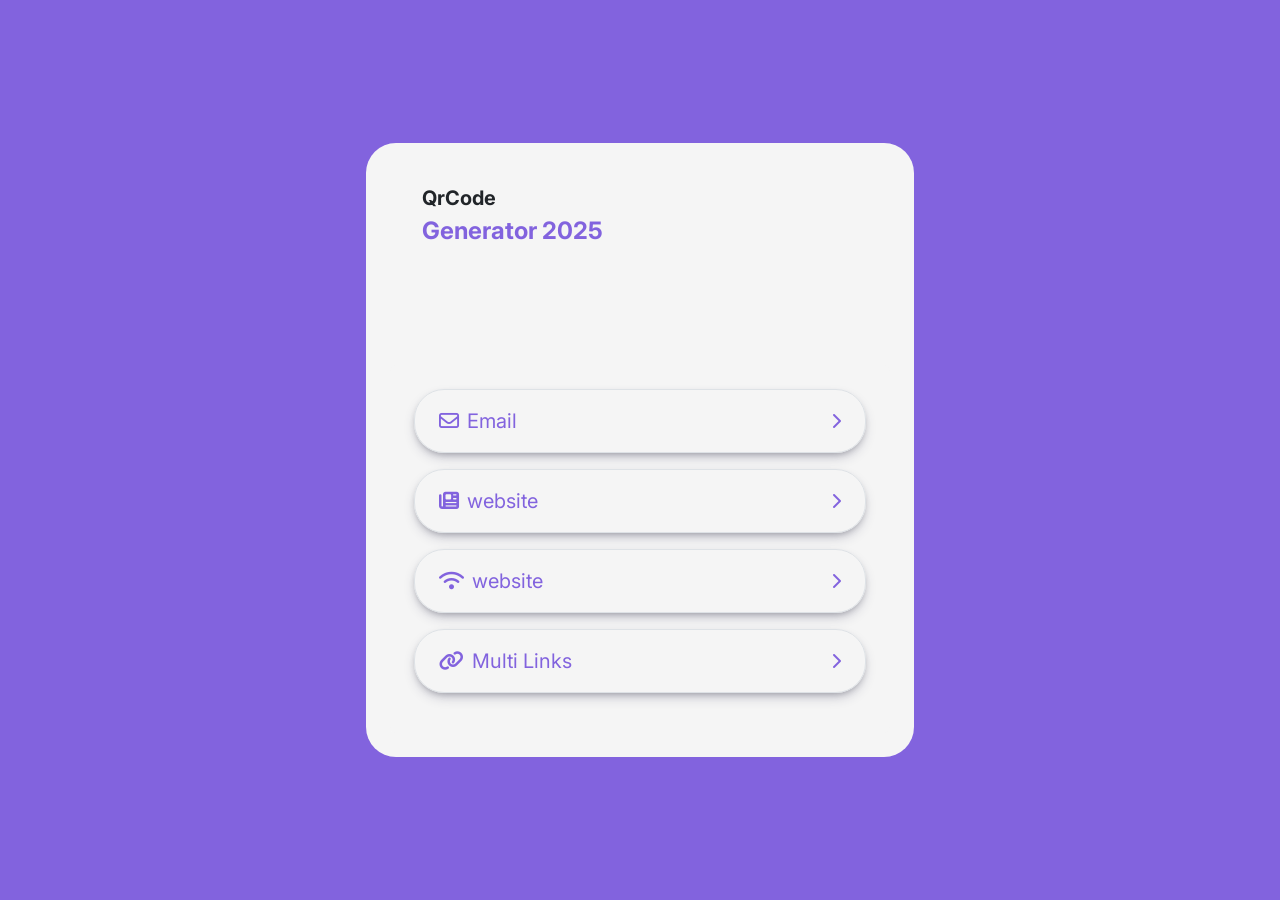
==== index.html @ 3eceacc3 "first page or main page has been designed" ====
<!DOCTYPE html>
<html lang="en">
<head>
    <meta charset="UTF-8">
    <meta name="viewport" content="width=device-width, initial-scale=1.0">
    <title>QR-Code Generator</title>
    <link href="https://cdn.jsdelivr.net/npm/bootstrap@5.3.5/dist/css/bootstrap.min.css" rel="stylesheet" integrity="sha384-SgOJa3DmI69IUzQ2PVdRZhwQ+dy64/BUtbMJw1MZ8t5HZApcHrRKUc4W0kG879m7" crossorigin="anonymous">
    <link rel="stylesheet" href="style.css">
</head>
<body>
    <div class="container-fluid main  p-5 h-100 d-flex align-items-center justify-content-center m-auto">
        <div class="content p-4  m-5">
       <div class="title p-3 mb-5">
        <div class="label fs-5 text-dark fw-bold px-3">
            QrCode
        </div>
        <div class="heading color fw-bold fs-4 px-3">
            Generator 2025
        </div>
       </div>
        <div class="type-of-text rounded p-4 ">
         <a href="#">
            <div class="link d-flex align-items-center justify-content-between border shadow-ex-lg  p-3 px-4 mb-3">
                <p class="color fs-5"><i class="fa-regular fa-envelope me-2 color"></i>Email</p>
                <i class="fa-solid fa-chevron-right color"></i>
            </div>
        </a>
        <a href="">
            <div class="link d-flex align-items-center justify-content-between border shadow-ex-lg  p-3 px-4 mb-3">
                <p class="color fs-5"><i class="fa-solid fa-newspaper me-2 color"></i>website</p>
                <i class="fa-solid fa-chevron-right color"></i>
            </div>
        </a>
        <a href="">
            <div class="link d-flex align-items-center justify-content-between border shadow-ex-lg  p-3 px-4 mb-3">
                <p class="color fs-5"><i class="fa-solid fa-wifi me-2 color"></i>website</p>
                <i class="fa-solid fa-chevron-right color"></i>
            </div>
        </a>
        <a href="">
            <div class="link d-flex align-items-center justify-content-between border shadow-ex-lg  p-3 px-4 mb-3">
                <p class="color fs-5"><i class="fa-solid fa-link me-2 color"></i>Multi Links</p>
                <i class="fa-solid fa-chevron-right color"></i>
            </div>
        </a>
        </div>
    </div>
    </div>

</body>
<link rel="stylesheet" href="https://cdnjs.cloudflare.com/ajax/libs/font-awesome/6.7.2/css/all.min.css" integrity="sha512-Evv84Mr4kqVGRNSgIGL/F/aIDqQb7xQ2vcrdIwxfjThSH8CSR7PBEakCr51Ck+w+/U6swU2Im1vVX0SVk9ABhg==" crossorigin="anonymous" referrerpolicy="no-referrer" />
<link rel="preconnect" href="https://fonts.googleapis.com">
<link rel="preconnect" href="https://fonts.gstatic.com" crossorigin>
<link href="https://fonts.googleapis.com/css2?family=Be+Vietnam+Pro:ital,wght@0,100;0,200;0,300;0,400;0,500;0,600;0,700;0,800;0,900;1,100;1,200;1,300;1,400;1,500;1,600;1,700;1,800;1,900&family=Inter:ital,opsz,wght@0,14..32,100..900;1,14..32,100..900&family=Poppins:ital,wght@0,100;0,200;0,300;0,400;0,500;0,600;0,700;0,800;0,900;1,100;1,200;1,300;1,400;1,500;1,600;1,700;1,800;1,900&family=Russo+One&display=swap" rel="stylesheet">
    <script src="script.js"></script>
    <script src="https://cdn.jsdelivr.net/npm/bootstrap@5.3.5/dist/js/bootstrap.bundle.min.js" integrity="sha384-k6d4wzSIapyDyv1kpU366/PK5hCdSbCRGRCMv+eplOQJWyd1fbcAu9OCUj5zNLiq" crossorigin="anonymous"></script>
</html>
---- style.css ----
:root{
    --background-color:#8263DE ;
    --page-color:#F5F5F5;
    
}
*{
    font-family: "Inter", sans-serif;
    padding: 0 !important;
    margin: 0 !important;
    box-sizing: border-box !important;
    
}
a{
    text-decoration: none;
}
body{
    background-color: var(--background-color);
}
.main{
    background-color: var(--background-color);
    width: 100%;
    height: 100vh  !important;
}
.type-of-text{
    background-color: var(--page-color);
    width: 500px !important;
    margin-top: 100px !important;
}
.content{
    background-color: var(--page-color);
    border-radius: 30px;
}
.type-of-text .link{
    border-radius: 30px;
    box-shadow: rgba(50, 50, 93, 0.25) 0px 6px 12px -2px, rgba(0, 0, 0, 0.3) 0px 3px 7px -3px;
    transition: .5s;
    cursor: pointer;
}
.type-of-text .link:hover{
   transform: translateX(10px);
}
.color{
    color: #8263DE;
}
@media  screen and (max-width:500px) {
    .content{
        width: 100% !important;
        margin: 15px !important;
    }
    .type-of-text{
        width: 100% !important;
    }
    .main{
        padding: 0px !important;
    }
    
}
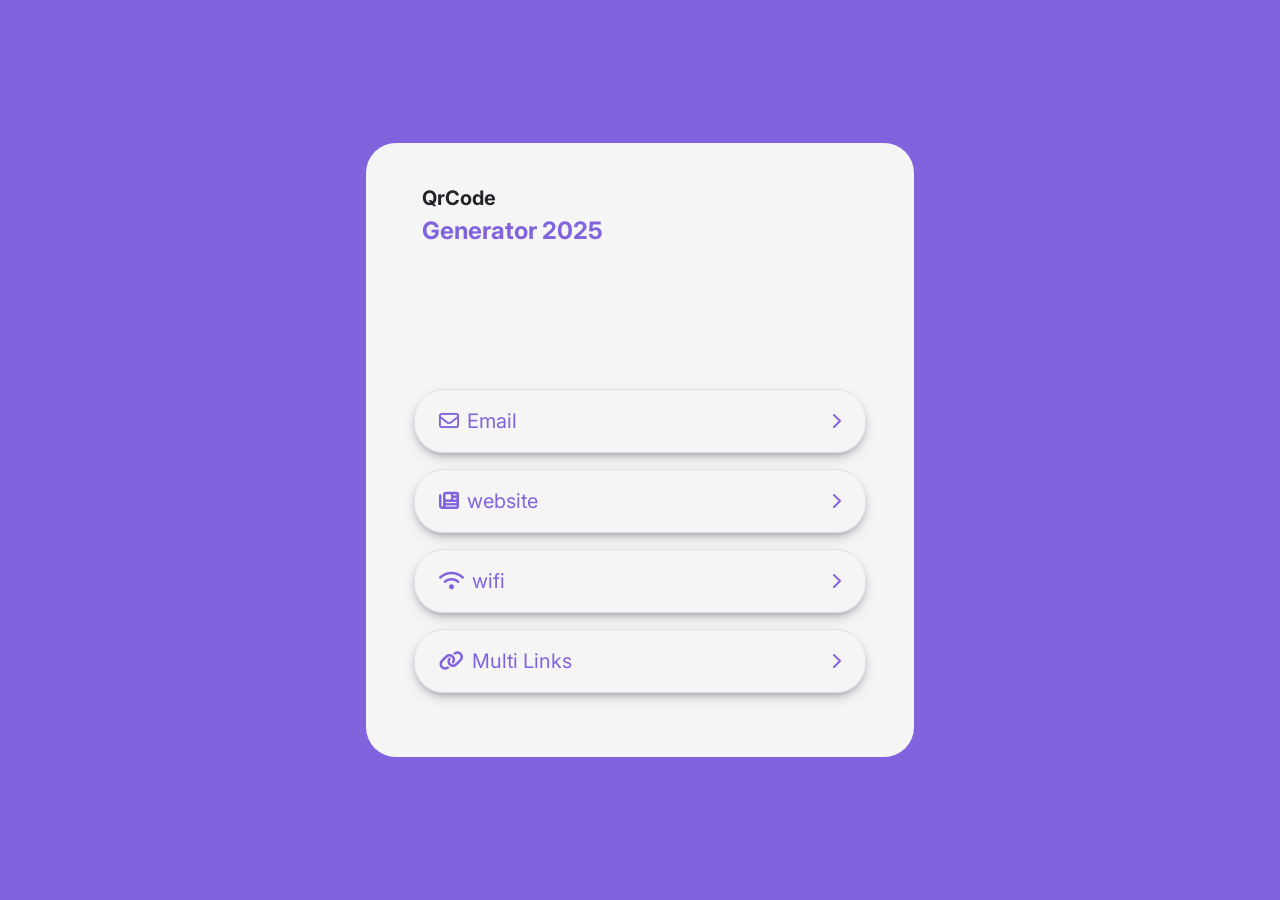
==== commit dc882a7d: "all the desgines and functionalities are finished (as per now)" ====
--- a/index.html
+++ b/index.html
@@ -19,25 +19,25 @@
         </div>
        </div>
         <div class="type-of-text rounded p-4 ">
-         <a href="#">
+         <a href="email_page.html" target="_blank">
             <div class="link d-flex align-items-center justify-content-between border shadow-ex-lg  p-3 px-4 mb-3">
                 <p class="color fs-5"><i class="fa-regular fa-envelope me-2 color"></i>Email</p>
                 <i class="fa-solid fa-chevron-right color"></i>
             </div>
         </a>
-        <a href="">
+        <a href="website-page.html" target="_blank">
             <div class="link d-flex align-items-center justify-content-between border shadow-ex-lg  p-3 px-4 mb-3">
                 <p class="color fs-5"><i class="fa-solid fa-newspaper me-2 color"></i>website</p>
                 <i class="fa-solid fa-chevron-right color"></i>
             </div>
         </a>
-        <a href="">
+        <a href="wifi-page.html" target="_blank">
             <div class="link d-flex align-items-center justify-content-between border shadow-ex-lg  p-3 px-4 mb-3">
-                <p class="color fs-5"><i class="fa-solid fa-wifi me-2 color"></i>website</p>
+                <p class="color fs-5"><i class="fa-solid fa-wifi me-2 color"></i>wifi</p>
                 <i class="fa-solid fa-chevron-right color"></i>
             </div>
         </a>
-        <a href="">
+        <a href="multi_links.html" target="_blank">
             <div class="link d-flex align-items-center justify-content-between border shadow-ex-lg  p-3 px-4 mb-3">
                 <p class="color fs-5"><i class="fa-solid fa-link me-2 color"></i>Multi Links</p>
                 <i class="fa-solid fa-chevron-right color"></i>
--- a/style.css
+++ b/style.css
@@ -9,6 +9,34 @@
     margin: 0 !important;
     box-sizing: border-box !important;
     
+}
+.lower-part i{
+    background-color: var(--background-color);
+    border-radius: 50%;
+
+} 
+.result{
+    position: absolute;
+    width: 100%;
+    height: 100%;
+    background-color: #00000081;
+    display: none;
+    border-radius: 30px !important;
+}
+.result i{
+    font-size: 30px !important;
+}
+.download, .share{
+    background-color: var(--background-color);
+    padding:20px !important;
+    color: var(--page-color);
+    width: 100%;
+    height: 100px;
+    cursor: pointer;
+}
+.download, .share p{
+    width: 100%;
+    text-align: center;
 }
 a{
     text-decoration: none;
@@ -26,6 +54,13 @@
     width: 500px !important;
     margin-top: 100px !important;
 }
+.card{
+    background-color: var(--page-color);
+    width: 370px !important;
+    height: 600px;
+    border-radius: 30px;
+    position:relative;
+}
 .content{
     background-color: var(--page-color);
     border-radius: 30px;
@@ -35,6 +70,22 @@
     box-shadow: rgba(50, 50, 93, 0.25) 0px 6px 12px -2px, rgba(0, 0, 0, 0.3) 0px 3px 7px -3px;
     transition: .5s;
     cursor: pointer;
+}
+input{
+    background:transparent;
+    border: none;
+    outline: none;
+    border-radius: 15px;
+    box-shadow: rgba(50, 50, 93, 0.25) 0px 6px 12px -2px, rgba(0, 0, 0, 0.3) 0px 3px 7px -3px;
+    transition: .5s;
+    cursor: pointer;
+    background-color: var(--page-color);
+    color: #666666ce
+
+}
+.anim{
+    animation:onEmptyInputs .1s linear 10 ;
+    border: 1px solid crimson;
 }
 .type-of-text .link:hover{
    transform: translateX(10px);
@@ -54,4 +105,34 @@
         padding: 0px !important;
     }
     
+}
+/* animation */
+@keyframes onEmptyInputs{
+    0%{
+
+            transform: translateX(0px);
+        
+    }
+    25%{
+       
+            transform: translateX(-2px);
+        
+    }
+    50%{
+    
+            transform: translateX(0px);
+        
+    }
+    75%{
+    
+            transform: translateX(2px);
+        
+    }
+    100%{
+     
+            transform: translateX(0px);
+        
+    }
+    
+ 
 }
